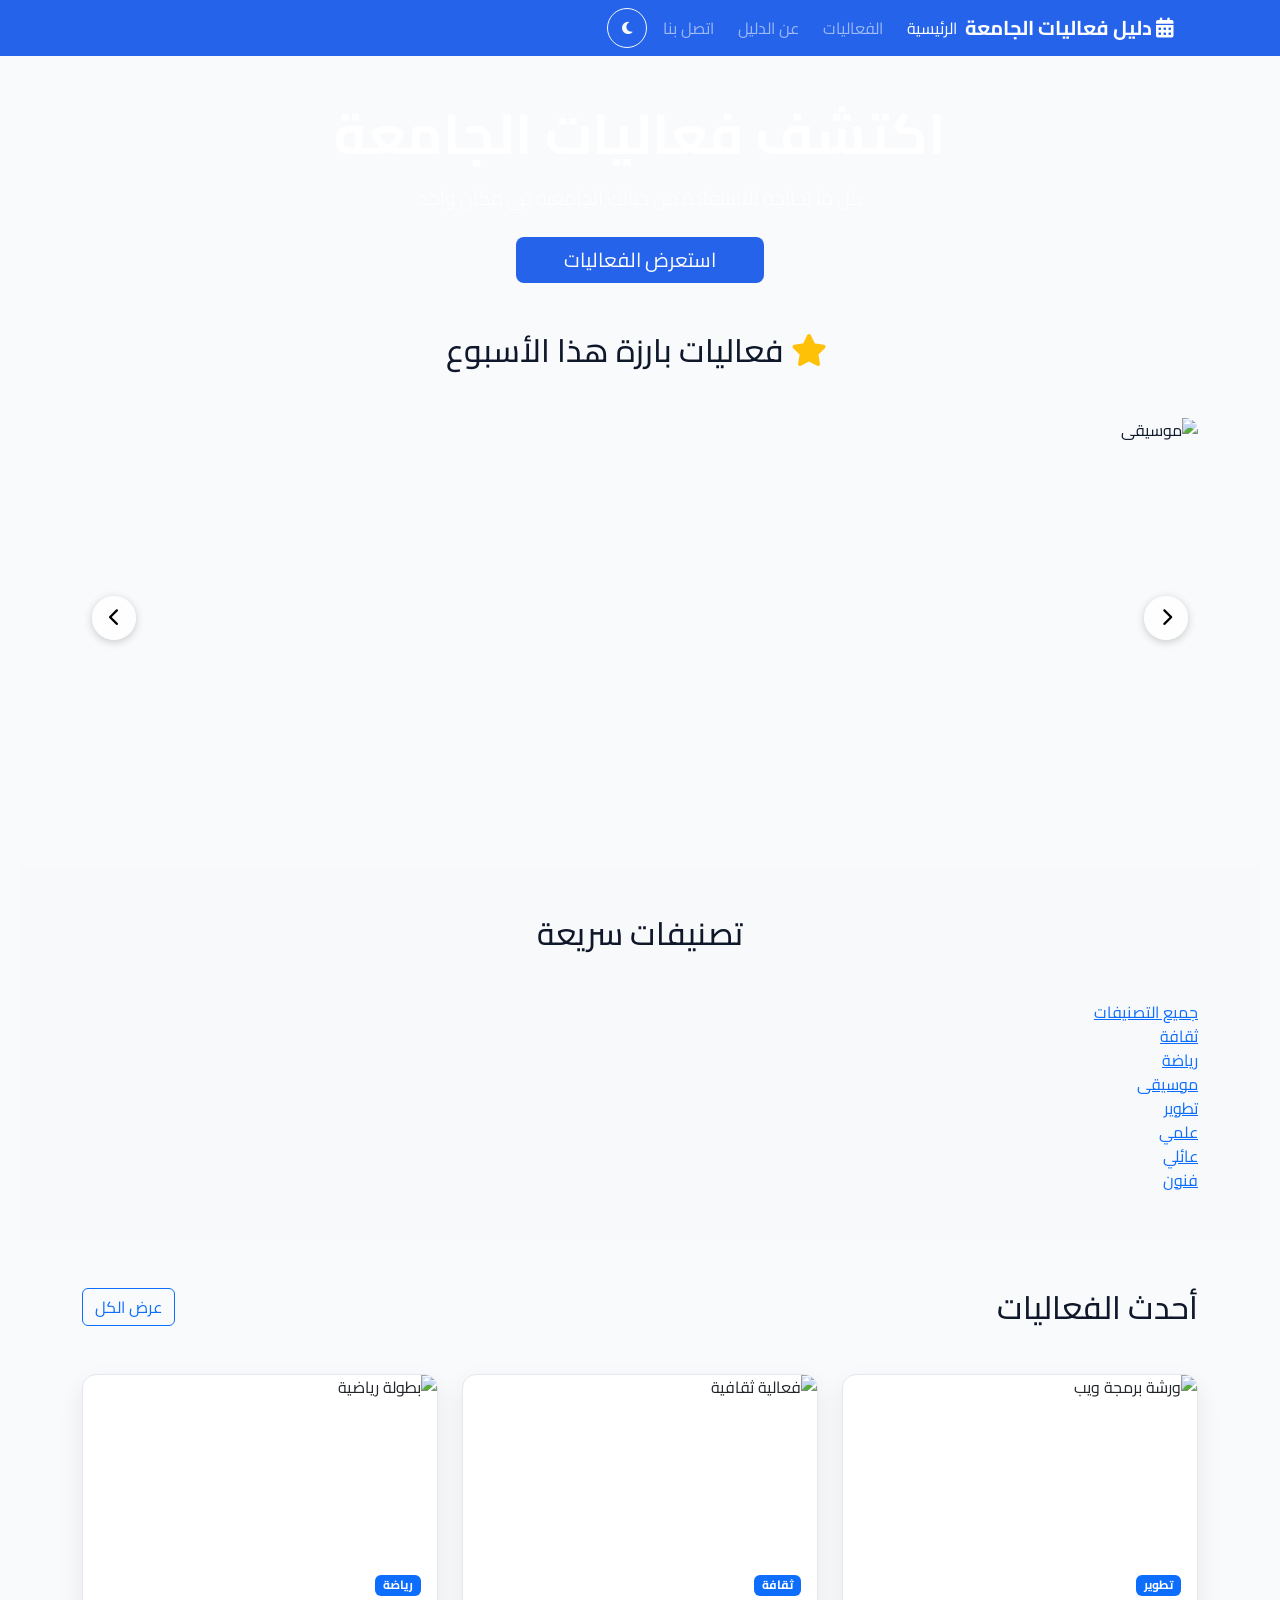
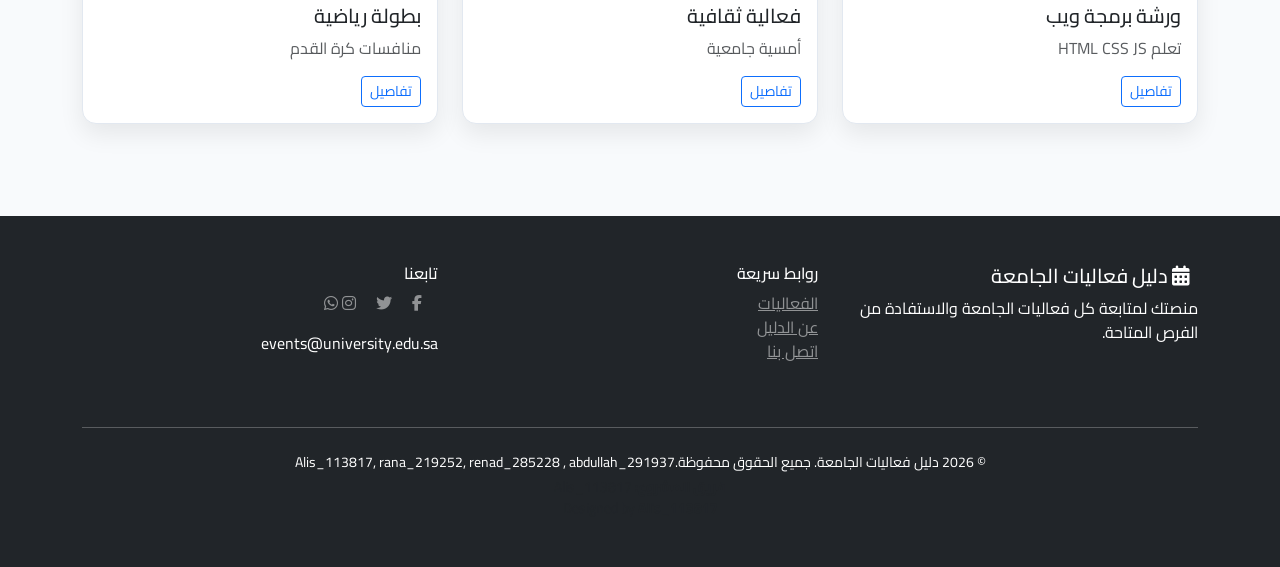
==== index.html @ b82fd281 "Add files via upload" ====
<!DOCTYPE html>
<html lang="ar" dir="rtl">

<head>
    <meta charset="UTF-8">
    <meta name="viewport" content="width=device-width, initial-scale=1.0">
    <title>دليل فعاليات الجامعة - الرئيسية</title>

    <!-- Bootstrap -->
    <link href="https://cdn.jsdelivr.net/npm/bootstrap@5.3.2/dist/css/bootstrap.min.css" rel="stylesheet">

    <!-- Google Font -->
    <link href="https://fonts.googleapis.com/css2?family=Cairo:wght@300;400;600;700&display=swap" rel="stylesheet">

    <!-- Font Awesome -->
    <link rel="stylesheet" href="https://cdnjs.cloudflare.com/ajax/libs/font-awesome/6.4.0/css/all.min.css">

    <!-- CSS -->
    <link rel="stylesheet" href="assets/css/styles.css">

    <style>
        /* ===== SLIDER FIX ===== */
        .slider-container {
            overflow: hidden;
            width: 100%;
            position: relative;
            border-radius: 12px;
        }

        .slider-track {
            display: flex;
            transition: transform 0.4s ease;
        }

        .slide {
            min-width: 100%;
            box-sizing: border-box;
        }

        .slide img {
            width: 100%;
            height: 400px;
            object-fit: cover;
            border-radius: 12px;
            display: block;
        }

        .featured-slider {
            position: relative;
        }

        .slider-controls {
            position: absolute;
            top: 50%;
            transform: translateY(-50%);
            width: 100%;
            display: flex;
            justify-content: space-between;
            padding: 0 10px;
            pointer-events: none;
            box-sizing: border-box;
        }

        .slider-btn {
            pointer-events: all;
            background: rgba(255,255,255,0.85);
            border: none;
            border-radius: 50%;
            width: 44px;
            height: 44px;
            font-size: 18px;
            cursor: pointer;
            box-shadow: 0 2px 8px rgba(0,0,0,0.2);
            display: flex;
            align-items: center;
            justify-content: center;
            transition: background 0.2s;
        }

        .slider-btn:hover {
            background: white;
        }
    </style>
</head>

<body>

    <!-- ================= NAVBAR ================= -->
    <header>
        <nav class="navbar navbar-expand-lg navbar-dark fixed-top">
            <div class="container">

                <!-- Logo -->
                <a class="navbar-brand fw-bold" href="index.html">
                    <i class="fas fa-calendar-alt me-2"></i>
                    دليل فعاليات الجامعة
                </a>

                <!-- Toggle -->
                <button class="navbar-toggler" type="button" data-bs-toggle="collapse" data-bs-target="#navbarNav">
                    <span class="navbar-toggler-icon"></span>
                </button>

                <!-- Links -->
                <div class="collapse navbar-collapse" id="navbarNav">
                    <ul class="navbar-nav ms-auto align-items-lg-center gap-2">

                        <li class="nav-item">
                            <a class="nav-link active" href="index.html">الرئيسية</a>
                        </li>

                        <li class="nav-item">
                            <a class="nav-link" href="events.html">الفعاليات</a>
                        </li>

                        <li class="nav-item">
                            <a class="nav-link" href="about.html">عن الدليل</a>
                        </li>

                        <li class="nav-item">
                            <a class="nav-link" href="contact.html">اتصل بنا</a>
                        </li>

                        <!-- Dark Mode -->
                        <li class="nav-item">
                            <button class="btn btn-outline-light btn-sm ms-2"
                                id="darkModeToggle"
                                aria-label="تبديل الوضع الليلي">
                                <i class="fas fa-moon"></i>
                            </button>
                        </li>

                    </ul>
                </div>

            </div>
        </nav>
    </header>

    <!-- ================= MAIN ================= -->
    <main class="main-content">

        <!-- HERO -->
        <section class="hero-section">
            <div class="container">
                <div class="hero-content text-center text-white">

                    <h1 class="display-4 fw-bold mb-3">
                        اكتشف فعاليات الجامعة
                    </h1>

                    <p class="lead mb-4">
                        كل ما تحتاجه للاستفادة من حياتك الجامعية في مكان واحد
                    </p>

                    <a href="events.html" class="btn btn-primary btn-lg px-5">
                        استعرض الفعاليات
                    </a>

                </div>
            </div>
        </section>

        <!-- ================= FEATURED ================= -->
        <section class="featured-section py-5">

            <div class="container">

                <h2 class="section-title text-center mb-5">
                    <i class="fas fa-star text-warning me-2"></i>
                    فعاليات بارزة هذا الأسبوع
                </h2>

                <!-- Slider -->
                <div class="featured-slider" id="featuredSlider">

                    <div class="slider-container">
                        <div class="slider-track" id="sliderTrack">

                            <div class="slide">
                                <img src="https://picsum.photos/seed/coding/800/400" alt="برمجة">
                            </div>
                            <div class="slide">
                                <img src="https://picsum.photos/seed/culture/800/400" alt="ثقافة">
                            </div>
                            <div class="slide">
                                <img src="https://picsum.photos/seed/sports/800/400" alt="رياضة">
                            </div>
                            <div class="slide">
                                <img src="https://picsum.photos/seed/music/800/400" alt="موسيقى">
                            </div>

                        </div>
                    </div>

                    <!-- Controls -->
                    <div class="slider-controls">
                        <button class="slider-btn prev-btn" id="prevBtn" aria-label="السابق">
                            <i class="fas fa-chevron-right"></i>
                        </button>

                        <button class="slider-btn next-btn" id="nextBtn" aria-label="التالي">
                            <i class="fas fa-chevron-left"></i>
                        </button>
                    </div>

                </div>

            </div>

        </section>

        <!-- ================= CATEGORIES ================= -->
        <section class="categories-section py-5 bg-light">

            <div class="container">

                <h2 class="section-title text-center mb-5">
                    تصنيفات سريعة
                </h2>

                <div class="categories-grid" id="categoriesGrid">
                    <!-- JS -->
                </div>

            </div>

        </section>

        <!-- ================= LATEST EVENTS ================= -->
        <section class="latest-events py-5">

            <div class="container">

                <div class="d-flex justify-content-between align-items-center mb-5">

                    <h2 class="section-title mb-0">
                        أحدث الفعاليات
                    </h2>

                    <a href="events.html" class="btn btn-outline-primary">
                        عرض الكل
                    </a>

                </div>

                <div class="row" id="latestEvents">
                    <!-- JS -->
                </div>

            </div>

        </section>

    </main>

    <!-- ================= FOOTER ================= -->
    <footer class="footer bg-dark text-white py-5">

        <div class="container">

            <div class="row">

                <!-- About -->
                <div class="col-lg-4 mb-4">
                    <h5>
                        <i class="fas fa-calendar-alt me-2"></i>
                        دليل فعاليات الجامعة
                    </h5>
                    <p>
                        منصتك لمتابعة كل فعاليات الجامعة والاستفادة من الفرص المتاحة.
                    </p>
                </div>

                <!-- Links -->
                <div class="col-lg-4 mb-4">
                    <h6>روابط سريعة</h6>
                    <ul class="list-unstyled">
                        <li><a href="events.html" class="text-white-50">الفعاليات</a></li>
                        <li><a href="about.html" class="text-white-50">عن الدليل</a></li>
                        <li><a href="contact.html" class="text-white-50">اتصل بنا</a></li>
                    </ul>
                </div>

                <!-- Social -->
                <div class="col-lg-4 mb-4">
                    <h6>تابعنا</h6>

                    <div class="social-links">
                        <a href="#" class="text-white-50 me-3"><i class="fab fa-facebook-f"></i></a>
                        <a href="#" class="text-white-50 me-3"><i class="fab fa-twitter"></i></a>
                        <a href="#" class="text-white-50 me-3"><i class="fab fa-instagram"></i></a>
                        <a href="#" class="text-white-50"><i class="fab fa-whatsapp"></i></a>
                    </div>

                    <p class="mt-3 mb-0">
                        events@university.edu.sa
                    </p>
                </div>

            </div>

            <hr class="my-4">

            <!-- COPYRIGHT -->
            <div class="text-center small">

                <p class="mb-1">
                    &copy; 2026 دليل فعاليات الجامعة. جميع الحقوق محفوظة.Alis_113817, rana_219252, renad_285228 , abdullah_291937
                </p>

                <p class="mb-0 text-muted">
                    <strong>فريق المشروع:</strong> Alis_113817
                </p>

                <p class="mb-0 text-muted">
                    Designed by <strong>Alis_113817</strong>
                </p>

            </div>

        </div>

    </footer>

    <!-- Scroll Top -->
    <button class="scroll-top-btn" id="scrollTopBtn">
        <i class="fas fa-chevron-up"></i>
    </button>

    <!-- Bootstrap JS -->
    <script src="https://cdn.jsdelivr.net/npm/bootstrap@5.3.2/dist/js/bootstrap.bundle.min.js"></script>

    <!-- JS -->
    <script src="assets/js/main.js"></script>

    <!-- ===== SLIDER JS ===== -->
    <script>
        const track = document.getElementById('sliderTrack');
        const slides = track.querySelectorAll('.slide');
        let current = 0;

        function goTo(index) {
            current = (index + slides.length) % slides.length;
            track.style.transform = `translateX(${current * 100}%)`;
        }

        document.getElementById('nextBtn').addEventListener('click', () => goTo(current - 1));
        document.getElementById('prevBtn').addEventListener('click', () => goTo(current + 1));
    </script>

</body>
</html>
---- assets/css/styles.css ----
/* =========================================
   🌟 Global CSS - Events Project Clean Version
========================================= */

/* 🎯 Variables (Light Mode) */
:root {
    --primary: #2563eb;
    --bg: #f8fafc;
    --card: #ffffff;
    --text: #0f172a;
    --muted: #64748b;
    --border: #e2e8f0;
    --radius: 14px;
    --shadow: 0 10px 25px rgba(0,0,0,0.08);
}

/* 🌙 Dark Mode */
body.dark {
    --bg: #0f172a;
    --card: #1e293b;
    --text: #f1f5f9;
    --muted: #94a3b8;
    --border: #334155;
    --shadow: 0 10px 25px rgba(0,0,0,0.4);
}

/* Reset */
* {
    margin: 0;
    padding: 0;
    box-sizing: border-box;
}

body {
    font-family: "Cairo", sans-serif;
    background: var(--bg);
    color: var(--text);
    transition: 0.3s;
}

/* Navbar */
.navbar {
    background: var(--primary);
}

/* Layout */
.main-content {
    margin-top: 80px;
    padding: 20px;
}

/* Cards */
.card {
    background: var(--card);
    border-radius: var(--radius);
    box-shadow: var(--shadow);
    border: 1px solid var(--border);
    overflow: hidden;
}

/* Event Card */
.event-card img {
    width: 100%;
    height: 180px;
    object-fit: cover;
}

/* Buttons */
.btn-primary {
    background: var(--primary);
    border: none;
}

/* Dark Toggle */
#darkModeToggle {
    border-radius: 50%;
    width: 40px;
    height: 40px;
}

/* Scroll Top */
.scroll-top-btn {
    position: fixed;
    bottom: 20px;
    left: 20px;
    width: 45px;
    height: 45px;
    border-radius: 50%;
    background: var(--primary);
    color: white;
    opacity: 0;
    visibility: hidden;
    transition: 0.3s;
}

.scroll-top-btn.show {
    opacity: 1;
    visibility: visible;
}


/* تبويب معاينة صفحة التفاصيل */
.event-preview-tab {
  animation: slideInUp 0.5s ease-out;
}

.preview-icon {
  border: 2px solid rgba(37, 99, 235, 0.2);
  transition: all 0.3s ease;
}

.preview-icon:hover {
  border-color: var(--primary);
  background: rgba(37, 99, 235, 0.1);
  transform: scale(1.05);
}

@keyframes slideInUp {
  from {
    opacity: 0;
    transform: translateY(20px);
  }
  to {
    opacity: 1;
    transform: translateY(0);
  }
}

/* تحسينات الفلاتر */
.filter-bar .form-control,
.filter-bar .form-select {
  border-radius: 12px;
  border: 2px solid var(--border);
  transition: all 0.3s ease;
}

.filter-bar .form-control:focus,
.filter-bar .form-select:focus {
  border-color: var(--primary);
  box-shadow: 0 0 0 0.2rem rgba(37, 99, 235, 0.15);
}



.slider-container {
    overflow: hidden;
    width: 100%;
    position: relative;
}

.slider-track {
    display: flex;
    transition: transform 0.4s ease;
}

.slide {
    min-width: 100%;
    box-sizing: border-box;
}

.slide img {
    width: 100%;
    height: 400px;
    object-fit: cover;
    border-radius: 12px;
}
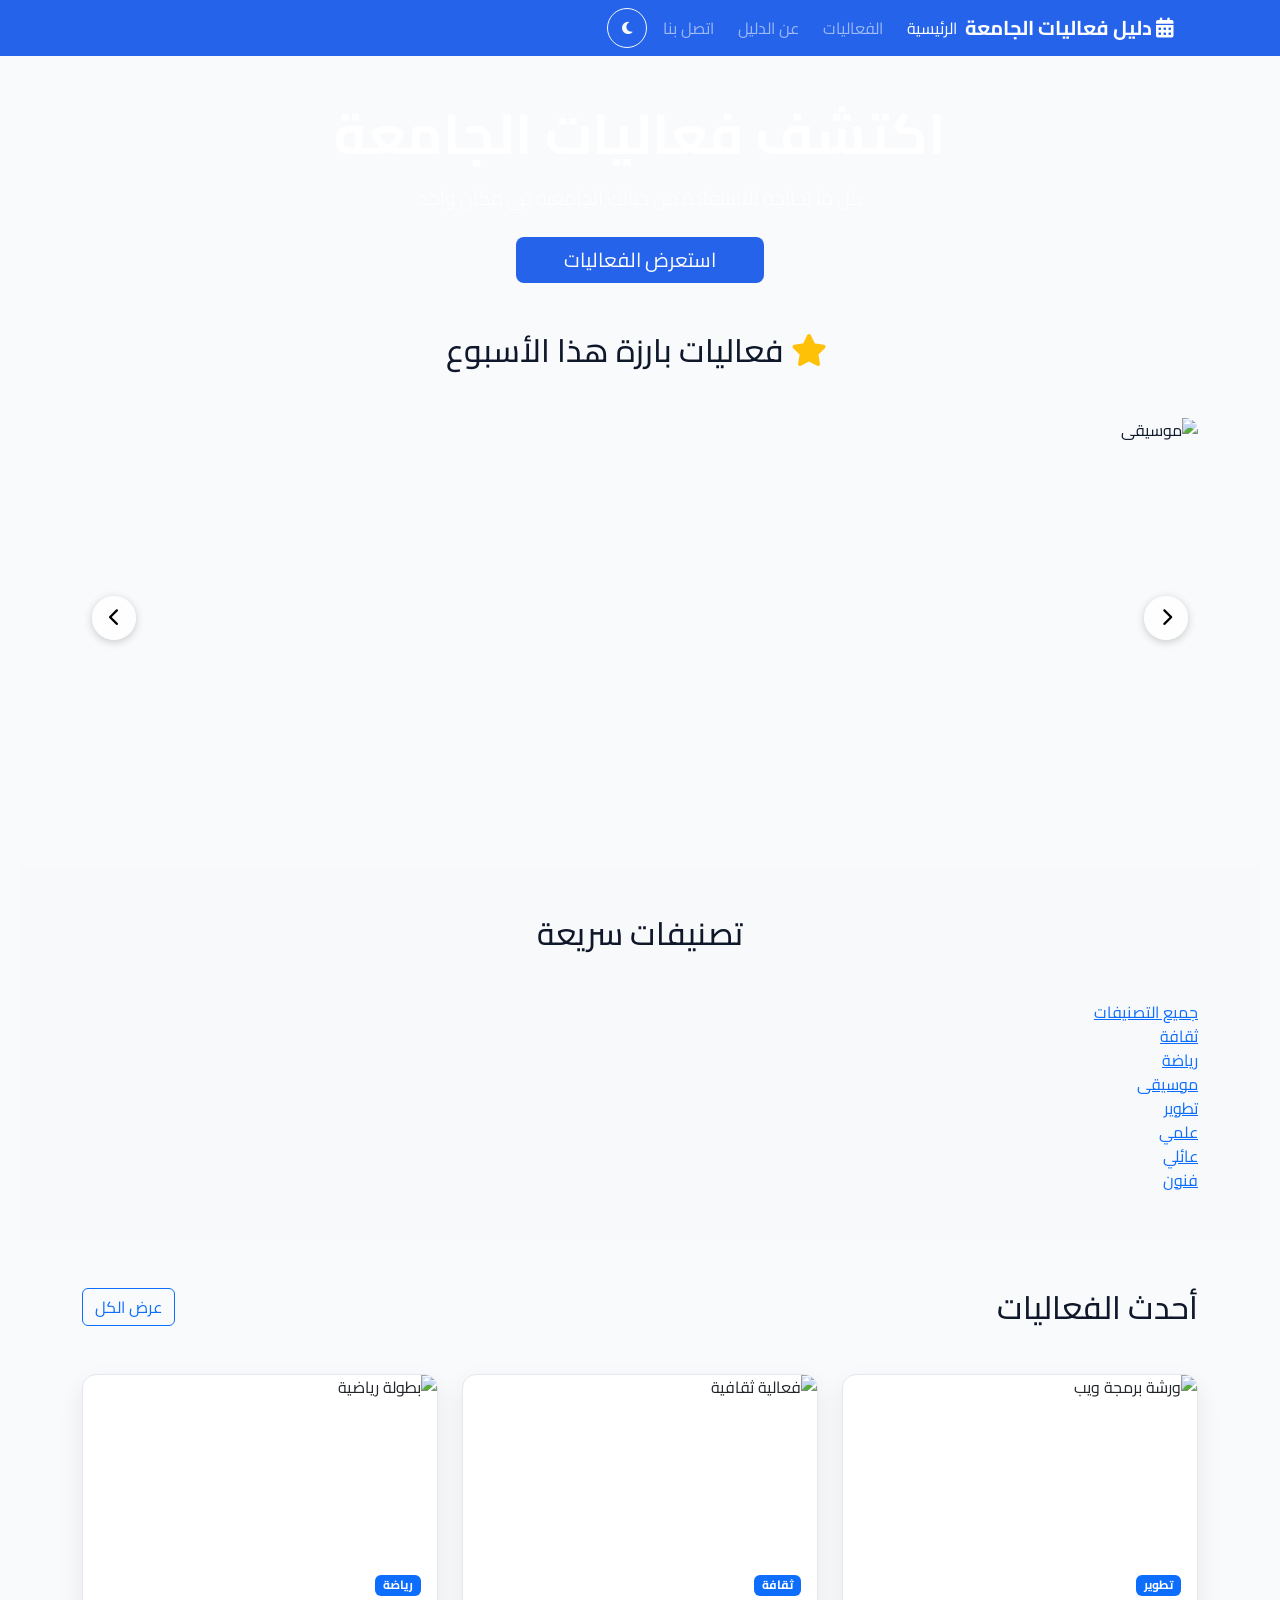
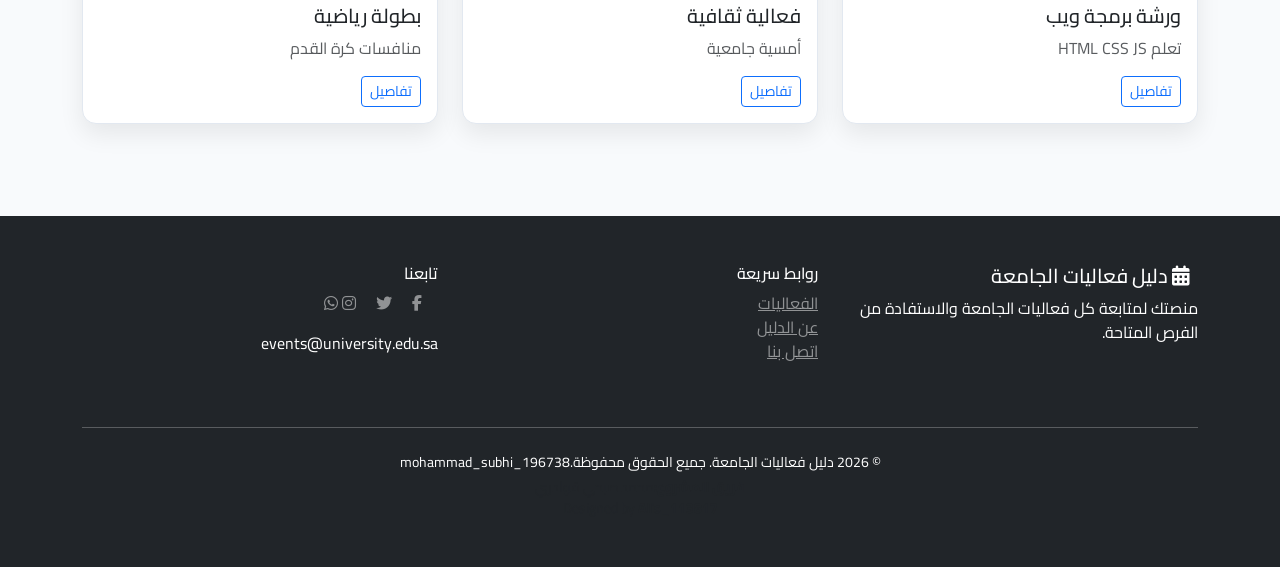
==== commit e8e76f70: "Update index.html" ====
--- a/index.html
+++ b/index.html
@@ -306,11 +306,11 @@
             <div class="text-center small">
 
                 <p class="mb-1">
-                    &copy; 2026 دليل فعاليات الجامعة. جميع الحقوق محفوظة.Alis_113817, rana_219252, renad_285228 , abdullah_291937
+                    &copy; 2026 دليل فعاليات الجامعة. جميع الحقوق محفوظة.mohammad_subhi_196738
                 </p>
 
                 <p class="mb-0 text-muted">
-                    <strong>فريق المشروع:</strong> Alis_113817
+                    <strong>فريق المشروع:</strong>محمد صبحي قوادري
                 </p>
 
                 <p class="mb-0 text-muted">
@@ -350,4 +350,4 @@
     </script>
 
 </body>
-</html>+</html>
